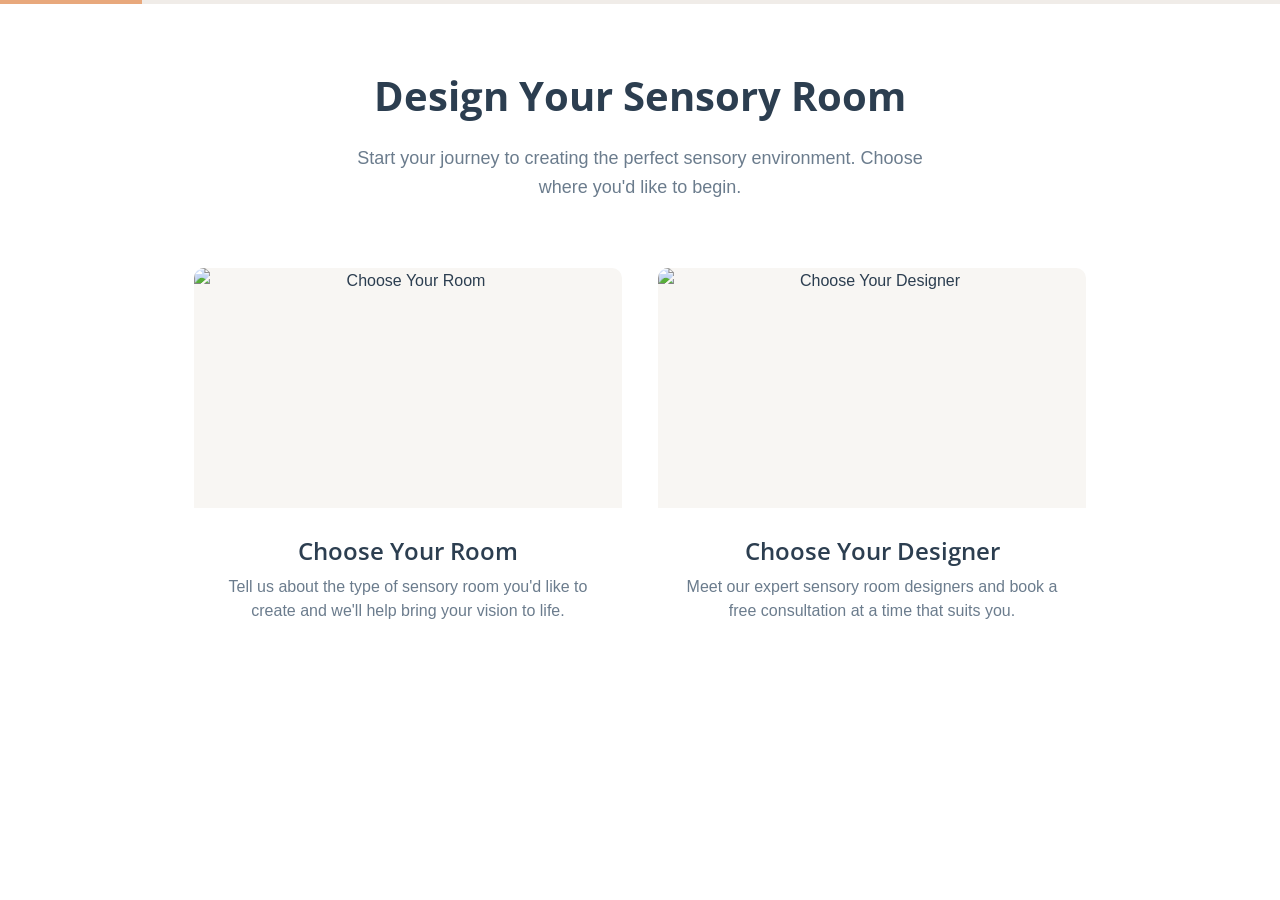
==== mike-ayres-design/index.html @ d1b5ee4e "Add post-holiday booking buffer + start Mike Ayres Design version - Calendar skips the first working" ====
<!DOCTYPE html>
<html lang="en">
<head>
  <meta charset="UTF-8">
  <meta name="viewport" content="width=device-width, initial-scale=1.0">
  <title>Design Your Sensory Room | Mike Ayres Design</title>
  <link rel="stylesheet" href="css/styles.css">
</head>
<body>
  <div id="sensory-app">

    <!-- Progress Bar -->
    <div class="progress-container" id="progressContainer">
      <div class="progress-bar" id="progressBar"></div>
    </div>

    <!-- ═══════════════════════════════════════════════════════
         LANDING PAGE
         ═══════════════════════════════════════════════════════ -->
    <section class="step active" data-step="landing">
      <div class="step-content">
        <h1 class="hero-title" id="heroTitle"></h1>
        <p class="hero-subtitle" id="heroSubtitle"></p>
        <div class="card-grid two-col" id="landingCards">
          <!-- Populated by JS -->
        </div>
      </div>
    </section>

    <!-- ═══════════════════════════════════════════════════════
         ROOM PATH - Step 1: Room Type
         ═══════════════════════════════════════════════════════ -->
    <section class="step" data-step="room-type">
      <div class="step-content">
        <div class="step-header">
          <h2 id="roomTypeTitle"></h2>
          <p id="roomTypeSubtitle"></p>
        </div>
        <div class="card-grid" id="roomTypeCards">
          <!-- Populated by JS -->
        </div>
        <div class="step-nav">
          <button class="btn btn-back" data-action="back">Back</button>
        </div>
      </div>
    </section>

    <!-- ROOM PATH - Step 2: Age Group -->
    <section class="step" data-step="room-age">
      <div class="step-content">
        <div class="step-header">
          <h2 id="ageTitle"></h2>
          <p id="ageSubtitle"></p>
        </div>
        <div class="card-grid four-col" id="ageCards">
          <!-- Populated by JS -->
        </div>
        <div class="step-nav">
          <button class="btn btn-back" data-action="back">Back</button>
          <button class="btn btn-primary" data-action="age-next">Continue</button>
        </div>
      </div>
    </section>

    <!-- ROOM PATH - Step 3: Room Size -->
    <section class="step" data-step="room-size">
      <div class="step-content">
        <div class="step-header">
          <h2 id="sizeTitle"></h2>
          <p id="sizeSubtitle"></p>
        </div>
        <div class="card-grid four-col" id="sizeCards">
          <!-- Populated by JS -->
        </div>
        <div class="step-nav">
          <button class="btn btn-back" data-action="back">Back</button>
        </div>
      </div>
    </section>

    <!-- ROOM PATH - Step 4: Equipment (multi-select) -->
    <section class="step" data-step="room-equipment">
      <div class="step-content">
        <div class="step-header">
          <h2 id="equipmentTitle"></h2>
          <p id="equipmentSubtitle"></p>
        </div>
        <div class="card-grid equipment-grid" id="equipmentCards">
          <!-- Populated by JS -->
        </div>
        <div class="step-nav">
          <button class="btn btn-back" data-action="back">Back</button>
          <button class="btn btn-primary" data-action="equipment-next">Continue</button>
        </div>
        <div class="step-links">
          <p class="ideas-hint">Need some ideas? Take a look at our Design Book for inspiration.</p>
          <a href="#" class="design-book-btn" id="designBookLinkRoom" target="_blank" rel="noopener">
            View Our Design Book
          </a>
        </div>
      </div>
    </section>

    <!-- ═══════════════════════════════════════════════════════
         DESIGNER PATH - Step 1: Choose Designer
         ═══════════════════════════════════════════════════════ -->
    <section class="step" data-step="designer-select">
      <div class="step-content">
        <div class="step-header">
          <h2 id="designerTitle"></h2>
          <p id="designerSubtitle"></p>
        </div>
        <div class="card-grid designer-grid" id="designerCards">
          <!-- Populated by JS -->
        </div>
        <div class="step-nav">
          <button class="btn btn-back" data-action="back">Back</button>
        </div>
      </div>
    </section>

    <!-- DESIGNER PATH - Step 2: Calendar Booking -->
    <section class="step" data-step="designer-calendar">
      <div class="step-content">
        <div class="step-header">
          <h2 id="calendarTitle"></h2>
          <p id="calendarSubtitle"></p>
        </div>
        <div class="calendar-container" id="calendarContainer">
          <!-- Calendar populated by JS -->
        </div>
        <p class="calendar-note" id="calendarNote"></p>
        <div class="step-nav">
          <button class="btn btn-back" data-action="back">Back</button>
        </div>
      </div>
    </section>

    <!-- ═══════════════════════════════════════════════════════
         CONTACT DETAILS
         ═══════════════════════════════════════════════════════ -->
    <section class="step" data-step="contact">
      <div class="step-content">
        <div class="step-header">
          <h2 id="contactTitle"></h2>
          <p id="contactSubtitle"></p>
        </div>
        <form class="contact-form" id="contactForm" novalidate>
          <div class="form-row name-row">
            <div class="form-group">
              <label for="contactFirstName">First Name *</label>
              <input type="text" id="contactFirstName" name="firstName" required placeholder="First name">
              <span class="error-message">Please enter your first name</span>
            </div>
            <div class="form-group">
              <label for="contactSurname">Surname *</label>
              <input type="text" id="contactSurname" name="surname" required placeholder="Surname">
              <span class="error-message">Please enter your surname</span>
            </div>
          </div>
          <div class="form-group">
            <label for="contactEmail">Email Address *</label>
            <input type="email" id="contactEmail" name="email" required placeholder="your@email.com">
            <span class="error-message">Please enter a valid email address</span>
          </div>
          <div class="form-group">
            <label for="contactPhone">Phone Number *</label>
            <input type="tel" id="contactPhone" name="phone" required placeholder="Your phone number">
            <span class="error-message">Please enter your phone number</span>
          </div>
          <div class="form-group">
            <label for="contactPostcode">Postcode / Location *</label>
            <input type="text" id="contactPostcode" name="postcode" required placeholder="Your postcode or area">
            <span class="error-message">Please enter your postcode or location</span>
          </div>
          <div class="form-group">
            <label for="contactPremises">Premises Name *</label>
            <input type="text" id="contactPremises" name="premises" required placeholder="Name of the premises">
            <span class="error-message">Please enter the premises name</span>
          </div>
          <div class="form-group">
            <label for="contactNotes">Anything else you'd like to tell us about your design project?</label>
            <textarea id="contactNotes" name="notes" rows="4" placeholder="Feel free to share room dimensions, your equipment needs, details about your clients, or your overall vision..."></textarea>
          </div>
          <div class="contact-options" id="contactOptions">
            <!-- Populated by JS: Choose Your Designer / Next buttons -->
          </div>
          <div class="step-nav">
            <button type="button" class="btn btn-back" data-action="back">Back</button>
            <button type="submit" class="btn btn-primary" id="contactSubmitBtn">Next</button>
          </div>
        </form>
      </div>
    </section>

    <!-- ═══════════════════════════════════════════════════════
         CONFIRMATION / COMPLETION
         ═══════════════════════════════════════════════════════ -->
    <section class="step" data-step="confirmation">
      <div class="step-content confirmation-content">
        <div class="confirmation-icon">
          <svg viewBox="0 0 64 64" width="80" height="80">
            <circle cx="32" cy="32" r="30" fill="none" stroke="currentColor" stroke-width="2"/>
            <path d="M20 33l8 8 16-16" fill="none" stroke="currentColor" stroke-width="3" stroke-linecap="round" stroke-linejoin="round"/>
          </svg>
        </div>
        <h2>Thank You!</h2>
        <p class="confirmation-message" id="confirmationMessage">
          Your details have been sent to our design team. We'll be in touch shortly to discuss your sensory room project.
        </p>
        <div class="confirmation-summary" id="confirmationSummary">
          <!-- Populated by JS with a summary of selections -->
        </div>
        <div class="confirmation-actions" id="confirmationActions">
          <!-- "Continue to Designer/Room" button + external links -->
        </div>
      </div>
    </section>

    <!-- Loading overlay for form submission -->
    <div class="loading-overlay" id="loadingOverlay">
      <div class="spinner"></div>
      <p>Sending your details...</p>
    </div>

  </div>

  <script src="js/config.js"></script>
  <script src="js/calendar.js"></script>
  <script src="js/app.js"></script>
</body>
</html>
---- mike-ayres-design/css/styles.css ----
/* ============================================================
   SENSORY ROOM BOOKING SYSTEM - STYLES
   ============================================================ */

/* ── Google Font ───────────────────────────────────────────── */
@import url('https://fonts.googleapis.com/css2?family=Open+Sans:wght@400;600;700&display=swap');

/* ── CSS Variables ─────────────────────────────────────────── */
:root {
  --color-primary: #2c3e50;
  --color-primary-light: #3d566e;
  --color-accent: #e8a87c;
  --color-accent-light: #f5d5c0;
  --color-accent-dark: #d4956a;
  --color-bg: #ffffff;
  --color-bg-soft: #f8f6f3;
  --color-bg-card: #ffffff;
  --color-text: #2c3e50;
  --color-text-light: #6b7c8d;
  --color-text-muted: #9ba8b4;
  --color-border: #e2ddd8;
  --color-border-light: #f0ece8;
  --color-success: #4a9e6f;
  --color-error: #d94f4f;
  --color-selected: #2c3e50;
  --color-selected-bg: #f0ece8;
  --space-xs: 0.25rem;
  --space-sm: 0.5rem;
  --space-md: 1rem;
  --space-lg: 1.5rem;
  --space-xl: 2rem;
  --space-2xl: 3rem;
  --space-3xl: 4rem;
  --font-family: -apple-system, BlinkMacSystemFont, 'Segoe UI', Roboto, 'Helvetica Neue', Arial, sans-serif;
  --font-family-heading: 'Open Sans', -apple-system, BlinkMacSystemFont, 'Segoe UI', Roboto, sans-serif;
  --font-size-sm: 0.875rem;
  --font-size-base: 1rem;
  --font-size-lg: 1.125rem;
  --font-size-xl: 1.5rem;
  --font-size-2xl: 2rem;
  --font-size-3xl: 2.5rem;
  --max-width: 960px;
  --border-radius: 8px;
  --border-radius-lg: 12px;
  --shadow-sm: 0 1px 3px rgba(0,0,0,0.06);
  --shadow-md: 0 4px 12px rgba(0,0,0,0.08);
  --shadow-lg: 0 8px 24px rgba(0,0,0,0.1);
  --transition: 0.3s ease;
}

/* ── Reset & Base ──────────────────────────────────────────── */
*, *::before, *::after { box-sizing: border-box; margin: 0; padding: 0; }
html { font-size: 16px; -webkit-text-size-adjust: 100%; }
body { font-family: var(--font-family); color: var(--color-text); background: var(--color-bg); line-height: 1.6; -webkit-font-smoothing: antialiased; }
img { max-width: 100%; height: auto; display: block; }

/* ── App Container ─────────────────────────────────────────── */
#sensory-app {
  position: relative;
  min-height: 100vh;
  overflow-x: hidden;
}

/* ── Progress Bar ──────────────────────────────────────────── */
.progress-container { position: fixed; top: 0; left: 0; right: 0; height: 4px; background: var(--color-border-light); z-index: 100; }
.progress-bar { height: 100%; background: var(--color-accent); width: 0%; transition: width 0.4s ease; }

/* ── Steps ─────────────────────────────────────────────────── */
.step { display: none; animation: fadeIn 0.4s ease; }
.step.active { display: block; }
@keyframes fadeIn { from { opacity: 0; transform: translateY(12px); } to { opacity: 1; transform: translateY(0); } }

.step-content {
  max-width: var(--max-width);
  margin: 0 auto;
  padding: var(--space-3xl) var(--space-xl) var(--space-2xl);
  text-align: center;
}

/* ── Hero / Headings ───────────────────────────────────────── */
.hero-title {
  font-family: var(--font-family-heading);
  font-size: var(--font-size-3xl);
  font-weight: 700;
  text-align: center;
  margin-bottom: var(--space-md);
  color: var(--color-primary);
}

.hero-subtitle {
  font-size: var(--font-size-lg);
  color: var(--color-text-light);
  text-align: center;
  max-width: 600px;
  margin: 0 auto var(--space-3xl);
}

.step-header {
  text-align: center;
  margin-bottom: var(--space-2xl);
}

.step-header h2 {
  font-family: var(--font-family-heading);
  font-size: var(--font-size-2xl);
  font-weight: 700;
  color: var(--color-primary);
  margin-bottom: var(--space-sm);
}

.step-header p {
  font-size: var(--font-size-base);
  color: var(--color-text-light);
}

/* ── Card Grid ─────────────────────────────────────────────── */
.card-grid {
  display: grid;
  gap: var(--space-lg);
  grid-template-columns: repeat(auto-fit, minmax(200px, 1fr));
  margin: 0 auto var(--space-xl);
  text-align: center;
}

.card-grid.two-col {
  grid-template-columns: repeat(2, 1fr);
  max-width: var(--max-width);
  margin: 0 auto var(--space-xl);
  gap: var(--space-xl);
}

.card-grid.four-col {
  grid-template-columns: repeat(4, 1fr);
}

.card-grid.equipment-grid {
  grid-template-columns: repeat(5, 1fr);
  gap: var(--space-md);
}

.card-grid.designer-grid {
  grid-template-columns: repeat(3, 1fr);
  max-width: 1000px;
  margin: 0 auto var(--space-xl);
}

/* ── Choice Cards ──────────────────────────────────────────── */
.choice-card {
  background: var(--color-bg-card);
  border: 2px solid transparent;
  border-radius: var(--border-radius-lg);
  cursor: pointer;
  transition: all var(--transition);
  overflow: hidden;
  position: relative;
  text-align: center;
}

.choice-card:hover {
  box-shadow: var(--shadow-md);
}

/* No shadow on landing page cards */
.two-col .choice-card:hover {
  box-shadow: none;
}

.choice-card:hover .card-image-container img,
.choice-card:hover .card-image-container .placeholder-icon {
  transform: scale(1.05);
}

.choice-card.selected {
  border-color: var(--color-selected);
  background: var(--color-selected-bg);
  box-shadow: var(--shadow-md);
}

.choice-card.selected::after {
  content: '';
  position: absolute;
  top: 12px;
  right: 12px;
  width: 28px;
  height: 28px;
  background: var(--color-selected);
  border-radius: 50%;
  background-image: url("data:image/svg+xml,%3Csvg xmlns='http://www.w3.org/2000/svg' viewBox='0 0 24 24' fill='none' stroke='white' stroke-width='3' stroke-linecap='round' stroke-linejoin='round'%3E%3Cpath d='M6 12l4 4 8-8'/%3E%3C/svg%3E");
  background-size: 16px;
  background-repeat: no-repeat;
  background-position: center;
  z-index: 2;
}

.card-image-container {
  width: 100%;
  aspect-ratio: 4 / 3;
  background: var(--color-bg-soft);
  display: flex;
  align-items: center;
  justify-content: center;
  overflow: hidden;
  position: relative;
}

.card-image-container img {
  width: 100%;
  height: 100%;
  object-fit: cover;
  transition: transform 0.4s ease;
}

/* Slideshow images: stacked, smooth fade, preserve hover zoom */
.card-image-container .slideshow-img {
  position: absolute !important;
  inset: 0 !important;
  width: 100% !important;
  height: 100% !important;
  max-width: none !important;
  max-height: none !important;
  margin: 0 !important;
  padding: 0 !important;
  object-fit: cover !important;
  object-position: center !important;
  transition: opacity 1.8s ease, transform 0.4s ease;
}

.card-image-container .placeholder-icon {
  width: 64px;
  height: 64px;
  color: var(--color-text-muted);
  transition: transform 0.4s ease;
}

.card-body {
  padding: var(--space-md) var(--space-md) var(--space-lg);
}

.card-body h3 {
  font-family: var(--font-family-heading);
  font-size: var(--font-size-lg);
  font-weight: 600;
  margin-bottom: var(--space-xs);
  color: var(--color-primary);
}

.card-body p {
  font-size: var(--font-size-sm);
  color: var(--color-text-light);
  line-height: 1.5;
}

/* ── Landing cards - full width, larger ────────────────────── */
.two-col .choice-card .card-image-container {
  aspect-ratio: 16 / 9;
}

.two-col .choice-card .card-body {
  padding: var(--space-lg);
}

.two-col .choice-card .card-body h3 {
  font-size: var(--font-size-xl);
}

.two-col .choice-card .card-body p {
  font-size: var(--font-size-base);
}

/* ── Room Type cards (3-per-row, wider layout) ────────────── */
.room-type-grid {
  display: grid !important;
  grid-template-columns: repeat(3, minmax(0, 420px)) !important;
  justify-content: center;
  gap: var(--space-lg);
}

.room-type-grid .choice-card .card-image-container {
  aspect-ratio: 16 / 9;
}

.room-type-grid .choice-card .card-body {
  padding: var(--space-xs) var(--space-md) var(--space-sm);
}

.room-type-grid .choice-card .card-body h3 {
  font-size: var(--font-size-lg);
  margin-bottom: 2px;
}

.room-type-grid .choice-card .card-body p {
  font-size: var(--font-size-sm);
}

/* ── Designer Cards ────────────────────────────────────────── */
.designer-grid .choice-card .card-image-container {
  aspect-ratio: 1 / 1;
  border-radius: 50%;
  width: 140px;
  height: 140px;
  margin: var(--space-lg) auto var(--space-sm);
  border: 3px solid var(--color-border-light);
}
.designer-grid .choice-card .card-image-container img {
  object-fit: cover;
  object-position: center;
}

.designer-grid .choice-card.selected .card-image-container {
  border-color: var(--color-selected);
}

.designer-grid .choice-card {
  border: 2px solid transparent;
  background: var(--color-bg-soft);
}

.designer-grid .choice-card:hover {
  border-color: var(--color-primary);
  background: var(--color-bg-card);
}

.designer-grid .choice-card.selected {
  border-color: var(--color-selected);
  background: var(--color-selected-bg);
}

.designer-grid .card-body {
  padding: var(--space-sm) var(--space-md) var(--space-lg);
}

.designer-grid .card-body .designer-role {
  font-size: var(--font-size-sm);
  color: var(--color-accent-dark);
  font-weight: 500;
  margin-bottom: var(--space-sm);
}

.designer-grid .card-body .designer-bio {
  font-size: var(--font-size-sm);
  color: var(--color-text-light);
  line-height: 1.5;
}

/* ── Equipment Cards (compact) ─────────────────────────────── */
.equipment-grid .choice-card .card-image-container {
  aspect-ratio: 1 / 1;
}

.equipment-grid .choice-card .card-body {
  padding: var(--space-sm) var(--space-sm) var(--space-md);
}

.equipment-grid .choice-card .card-body h3 {
  font-size: var(--font-size-sm);
  font-family: var(--font-family);
  font-weight: 600;
}

/* ── Buttons ───────────────────────────────────────────────── */
.btn {
  display: inline-flex;
  align-items: center;
  justify-content: center;
  gap: var(--space-sm);
  padding: 0.75rem 1.75rem;
  border: 2px solid transparent;
  border-radius: var(--border-radius);
  font-family: var(--font-family);
  font-size: var(--font-size-base);
  font-weight: 600;
  cursor: pointer;
  transition: all var(--transition);
  text-decoration: none;
  line-height: 1.4;
}

.btn-primary { background: var(--color-primary); color: #fff; border-color: var(--color-primary); }
.btn-primary:hover { background: var(--color-primary-light); border-color: var(--color-primary-light); }
.btn-primary:disabled { opacity: 0.5; cursor: not-allowed; }

.btn-back { background: transparent; color: var(--color-text-light); border-color: var(--color-border); }
.btn-back:hover { border-color: var(--color-text-light); color: var(--color-text); }

.btn-outline { background: transparent; color: var(--color-primary); border-color: var(--color-primary); }
.btn-outline:hover { background: var(--color-primary); color: #fff; }

.btn-accent { background: var(--color-accent); color: var(--color-primary); border-color: var(--color-accent); }
.btn-accent:hover { background: var(--color-accent-dark); border-color: var(--color-accent-dark); color: #fff; }

.btn-secondary { background: var(--color-bg-soft); color: var(--color-primary); border-color: var(--color-border); }
.btn-secondary:hover { background: var(--color-border-light); border-color: var(--color-primary); }

/* ── Step Navigation ───────────────────────────────────────── */
.step-nav {
  display: flex;
  justify-content: space-between;
  align-items: center;
  margin-top: var(--space-2xl);
  padding-top: var(--space-lg);
  border-top: 1px solid var(--color-border-light);
}

.step-nav .btn:only-child { margin-left: auto; }

/* ── Design Book Link ──────────────────────────────────────── */
.step-links {
  text-align: center;
  margin-top: var(--space-2xl);
  margin-bottom: var(--space-md);
}

.design-book-btn {
  display: inline-flex;
  align-items: center;
  gap: var(--space-sm);
  padding: 0.875rem 2rem;
  background: var(--color-bg-card);
  color: var(--color-primary);
  border: 2px solid var(--color-border);
  border-radius: 50px;
  font-family: var(--font-family);
  font-size: var(--font-size-base);
  font-weight: 500;
  cursor: pointer;
  transition: all var(--transition);
  text-decoration: none;
  letter-spacing: 0.02em;
  box-shadow: 0 2px 6px rgba(0,0,0,0.08);
}

.design-book-btn:hover {
  border-color: var(--color-primary);
  background: var(--color-bg-soft);
  color: var(--color-primary);
  box-shadow: inset 0 2px 4px rgba(0,0,0,0.1);
  transform: translateY(1px);
  text-decoration: none;
}

.design-book-btn:active {
  box-shadow: inset 0 2px 6px rgba(0,0,0,0.15);
  transform: translateY(1px);
}

.design-book-btn,
.design-book-btn:hover,
.design-book-btn:focus,
.design-book-btn:active,
.design-book-btn:visited {
  text-decoration: none !important;
}

/* ── Ideas hint text ───────────────────────────────────────── */
.ideas-hint {
  font-size: var(--font-size-sm);
  color: var(--color-text-muted);
  margin-bottom: var(--space-sm);
  font-style: italic;
}

/* ── Contact Options ───────────────────────────────────────── */
.contact-options {
  display: flex;
  flex-direction: column;
  gap: var(--space-md);
  max-width: 420px;
  margin: 0 auto var(--space-2xl);
}

.contact-options .btn {
  width: 100%;
  padding: 1rem 1.5rem;
}

.form-row.name-row {
  display: flex;
  gap: var(--space-md);
}

.form-row.name-row .form-group {
  flex: 1;
}

.contact-options-divider {
  font-size: var(--font-size-sm);
  color: var(--color-text-muted);
  text-align: center;
}

/* ── Calendar ──────────────────────────────────────────────── */
.calendar-container {
  background: var(--color-bg-card);
  border: 1px solid var(--color-border);
  border-radius: var(--border-radius-lg);
  overflow: hidden;
  margin: 0 auto var(--space-lg);
  max-width: 700px;
}

.calendar-header {
  display: flex;
  justify-content: space-between;
  align-items: center;
  padding: var(--space-lg);
  background: var(--color-bg-soft);
  border-bottom: 1px solid var(--color-border-light);
}

.calendar-header h3 {
  font-family: var(--font-family-heading);
  font-size: var(--font-size-xl);
  font-weight: 600;
}

.calendar-nav-btn {
  width: 44px;
  height: 44px;
  border-radius: 50%;
  border: 1px solid var(--color-border);
  background: var(--color-bg-card);
  cursor: pointer;
  display: flex;
  align-items: center;
  justify-content: center;
  transition: all var(--transition);
  color: var(--color-text);
}

.calendar-nav-btn:hover:not(:disabled) { background: var(--color-primary); color: #fff; border-color: var(--color-primary); }
.calendar-nav-btn:disabled { opacity: 0.3; cursor: not-allowed; }

.calendar-grid { display: flex; }

.calendar-day {
  flex: 1;
  border-right: 1px solid var(--color-border-light);
}

.calendar-day:last-child { border-right: none; }

.calendar-day-header {
  padding: var(--space-md) var(--space-sm);
  text-align: center;
  font-weight: 600;
  font-size: var(--font-size-base);
  color: var(--color-primary);
  border-bottom: 1px solid var(--color-border-light);
  background: var(--color-bg-soft);
}

.calendar-day-header .day-date {
  display: block;
  font-weight: 400;
  font-size: var(--font-size-sm);
  color: var(--color-text-muted);
  margin-top: 2px;
}

.calendar-day-slots { min-height: 200px; }

.calendar-slot {
  padding: var(--space-md) var(--space-sm);
  text-align: center;
  font-size: var(--font-size-base);
  font-weight: 500;
  color: var(--color-text-light);
  cursor: pointer;
  border-bottom: 1px solid var(--color-border-light);
  transition: all var(--transition);
}

.calendar-slot:hover { background: var(--color-bg-soft); color: var(--color-primary); }
.calendar-slot.selected { background: var(--color-primary); color: #fff; font-weight: 600; }
.calendar-slot.unavailable { color: var(--color-text-muted); opacity: 0.4; cursor: not-allowed; text-decoration: line-through; }
.calendar-slot.unavailable:hover { background: transparent; color: var(--color-text-muted); }

.calendar-note {
  font-size: var(--font-size-sm);
  color: var(--color-text-light);
  font-style: italic;
  text-align: center;
  margin-top: var(--space-2xl);
  margin-bottom: var(--space-lg);
  max-width: 700px;
  margin-left: auto;
  margin-right: auto;
}

/* ── Contact Form ──────────────────────────────────────────── */
.contact-form { max-width: 560px; margin: 0 auto; text-align: left; }
.form-group { margin-bottom: var(--space-lg); }
.form-group label { display: block; font-weight: 600; font-size: var(--font-size-sm); color: var(--color-primary); margin-bottom: var(--space-sm); }
.form-group input,
.form-group textarea { width: 100%; padding: 0.75rem 1rem; border: 2px solid var(--color-border); border-radius: var(--border-radius); font-family: var(--font-family); font-size: var(--font-size-base); color: var(--color-text); background: var(--color-bg-card); transition: border-color var(--transition); }
.form-group textarea { resize: vertical; min-height: 100px; line-height: 1.5; }
.form-group input::placeholder,
.form-group textarea::placeholder { color: var(--color-text-muted); }
.form-group input:focus,
.form-group textarea:focus { outline: none; border-color: var(--color-primary); box-shadow: 0 0 0 3px rgba(44, 62, 80, 0.1); }
.form-group input.error,
.form-group textarea.error { border-color: var(--color-error); }
.form-group .error-message { color: var(--color-error); font-size: var(--font-size-sm); margin-top: var(--space-xs); display: none; }
.form-group input.error + .error-message { display: block; }

/* ── Anytime Button ───────────────────────────────────────── */
.anytime-container {
  text-align: center;
  margin-bottom: var(--space-lg);
}
.anytime-container .btn {
  min-width: 200px;
  padding: 0.875rem 2.5rem;
  font-size: var(--font-size-lg);
}
.anytime-hint {
  font-size: var(--font-size-sm);
  color: var(--color-text-muted);
  margin-top: var(--space-sm);
  font-style: italic;
}

/* ── Age Group Height Gradient ────────────────────────────── */
#ageCards .choice-card:nth-child(1) .card-image-container { aspect-ratio: 5 / 4; }
#ageCards .choice-card:nth-child(2) .card-image-container { aspect-ratio: 1 / 1; }
#ageCards .choice-card:nth-child(3) .card-image-container { aspect-ratio: 7 / 8; }
/* 4th child (Older) keeps the default 3/4 aspect ratio */

/* ── Compact padding for inner steps ─────────────────────── */
[data-step="room-type"] .step-content,
[data-step="room-equipment"] .step-content,
[data-step="designer-calendar"] .step-content {
  padding-top: var(--space-xl);
}

/* Wider container for room type page (3-per-row layout) */
[data-step="room-type"] .step-content {
  max-width: 1400px;
  padding-top: var(--space-sm);
}
[data-step="room-type"] .step-header {
  margin-bottom: var(--space-md);
}

/* Landing card titles on one line */
.two-col .choice-card .card-body h3 {
  white-space: nowrap;
}

/* Age group images - fit vertically, bigger */
.four-col .choice-card .card-image-container {
  aspect-ratio: 3 / 4;
}
.four-col .choice-card .card-image-container img {
  object-fit: contain;
  padding: var(--space-sm);
}

/* ── Confirmation Page ─────────────────────────────────────── */
.confirmation-content { text-align: center; padding-top: var(--space-3xl); }
.confirmation-icon { color: var(--color-success); margin-bottom: var(--space-lg); }
.confirmation-content h2 { font-family: var(--font-family-heading); font-size: var(--font-size-2xl); color: var(--color-primary); margin-bottom: var(--space-md); }
.confirmation-message { font-size: var(--font-size-lg); color: var(--color-text-light); max-width: 500px; margin: 0 auto var(--space-2xl); }
.confirmation-summary { background: var(--color-bg-soft); border-radius: var(--border-radius-lg); padding: var(--space-xl); max-width: 560px; margin: 0 auto var(--space-2xl); text-align: left; }
.confirmation-summary h3 { font-family: var(--font-family-heading); font-size: var(--font-size-lg); margin-bottom: var(--space-md); color: var(--color-primary); }
.confirmation-summary .summary-item { display: flex; justify-content: space-between; padding: var(--space-sm) 0; border-bottom: 1px solid var(--color-border-light); font-size: var(--font-size-sm); }
.confirmation-summary .summary-item:last-child { border-bottom: none; }
.confirmation-summary .summary-label { font-weight: 600; color: var(--color-primary); }
.confirmation-summary .summary-value { color: var(--color-text-light); text-align: right; max-width: 60%; }
.confirmation-actions { display: flex; flex-direction: column; align-items: center; gap: var(--space-md); }
.confirmation-actions .btn { min-width: 260px; }

/* ── Loading Overlay ───────────────────────────────────────── */
.loading-overlay { display: none; position: fixed; inset: 0; background: rgba(255, 255, 255, 0.9); z-index: 200; flex-direction: column; align-items: center; justify-content: center; gap: var(--space-md); }
.loading-overlay.active { display: flex; }
.spinner { width: 40px; height: 40px; border: 3px solid var(--color-border); border-top-color: var(--color-primary); border-radius: 50%; animation: spin 0.8s linear infinite; }
@keyframes spin { to { transform: rotate(360deg); } }
.loading-overlay p { font-size: var(--font-size-base); color: var(--color-text-light); }

/* ── Responsive ────────────────────────────────────────────── */
@media (max-width: 900px) {
  .card-grid.four-col { grid-template-columns: repeat(2, 1fr); }
  .card-grid.equipment-grid { grid-template-columns: repeat(3, 1fr); }
  .card-grid.designer-grid { grid-template-columns: repeat(3, 1fr); }
  .room-type-grid { grid-template-columns: repeat(2, minmax(0, 1fr)) !important; }
  [data-step="room-type"] .step-content { max-width: var(--max-width); }
  .calendar-day-header { padding: var(--space-sm); font-size: var(--font-size-sm); }
  .calendar-slot { padding: var(--space-sm) 2px; font-size: var(--font-size-sm); }
}

@media (max-width: 640px) {
  :root { --font-size-3xl: 1.75rem; --font-size-2xl: 1.5rem; --font-size-xl: 1.25rem; }
  .step-content { padding: var(--space-2xl) var(--space-md) var(--space-xl); }
  .card-grid.two-col { grid-template-columns: 1fr; }
  .card-grid.four-col { grid-template-columns: repeat(2, 1fr); }
  .card-grid.equipment-grid { grid-template-columns: repeat(2, 1fr); }
  .card-grid.designer-grid { grid-template-columns: repeat(2, 1fr); max-width: 600px; }
  .room-type-grid { grid-template-columns: repeat(2, minmax(0, 1fr)) !important; }
  .designer-grid .choice-card .card-image-container { width: 120px; height: 120px; }

  .form-row.name-row { flex-direction: column; gap: 0; }

  .calendar-grid { flex-direction: column; }
  .calendar-day { border-right: none; border-bottom: 1px solid var(--color-border-light); }
  .calendar-day:last-child { border-bottom: none; }
  .calendar-day-header { border-bottom: none; background: var(--color-primary); color: #fff; padding: var(--space-sm) var(--space-md); text-align: left; }
  .calendar-day-header .day-date { color: rgba(255,255,255,0.7); display: inline; margin-left: var(--space-sm); }
  .calendar-day-slots { display: flex; flex-wrap: wrap; gap: var(--space-xs); padding: var(--space-sm) var(--space-md); min-height: auto; }
  .calendar-slot { border-bottom: none; border-radius: var(--border-radius); border: 1px solid var(--color-border); padding: var(--space-xs) var(--space-sm); font-size: var(--font-size-sm); }
  .calendar-slot.selected { border-color: var(--color-primary); }

  .step-nav { flex-direction: column-reverse; gap: var(--space-md); }
  .step-nav .btn { width: 100%; }
  .confirmation-actions .btn { min-width: 100%; }
  .contact-options { max-width: 100%; }
}

/* ── Hide Shopify Page Heading ────────────────────────────── */
.page-title,
.page__title,
h1.page-title,
h1.page__title,
.page-header,
.page-header h1,
.page__title-wrapper,
.template-page .page-header,
.template-page .page-header h1,
.template-page h1.page-title,
.shopify-section .page-header,
.shopify-section--page-header,
.article-template .article-template__hero,
#sensory-app ~ *:not(script):not(style) {
  display: none !important;
}

/* Also hide anything that appears before the app container */
#sensory-app {
  position: relative;
}

/* ── Special Request Form (Calendar Page) ─────────────────── */
.special-request-section {
  text-align: center;
  margin-top: var(--space-lg);
  max-width: 700px;
  margin-left: auto;
  margin-right: auto;
}

.special-request-btn {
  font-size: var(--font-size-sm);
}

.special-request-form {
  background: var(--color-bg-soft);
  border: 1px solid var(--color-border);
  border-radius: var(--border-radius-lg);
  padding: var(--space-xl);
  text-align: left;
}

.special-request-form h4 {
  font-family: var(--font-family-heading);
  font-size: var(--font-size-lg);
  font-weight: 600;
  color: var(--color-primary);
  margin-bottom: var(--space-sm);
}

.special-hint {
  font-size: var(--font-size-sm);
  color: var(--color-text-light);
  margin-bottom: var(--space-lg);
}

.special-fields {
  display: flex;
  gap: var(--space-lg);
  margin-bottom: var(--space-sm);
}

.special-field {
  flex: 1;
}

.special-field label {
  display: block;
  font-weight: 600;
  font-size: var(--font-size-sm);
  color: var(--color-primary);
  margin-bottom: var(--space-xs);
}

.special-field select,
.special-field input {
  width: 100%;
  padding: 0.625rem 0.75rem;
  border: 2px solid var(--color-border);
  border-radius: var(--border-radius);
  font-family: var(--font-family);
  font-size: var(--font-size-base);
  color: var(--color-text);
  background: var(--color-bg-card);
  transition: border-color var(--transition);
}

.special-field select:focus,
.special-field input:focus {
  outline: none;
  border-color: var(--color-primary);
  box-shadow: 0 0 0 3px rgba(44, 62, 80, 0.1);
}

.special-actions {
  display: flex;
  gap: var(--space-md);
  justify-content: flex-end;
  margin-top: var(--space-lg);
}

.btn-sm {
  padding: 0.5rem 1.25rem;
  font-size: var(--font-size-sm);
}

@media (max-width: 640px) {
  .special-fields {
    flex-direction: column;
    gap: var(--space-md);
  }
  .special-actions {
    flex-direction: column;
  }
  .special-actions .btn {
    width: 100%;
  }
}
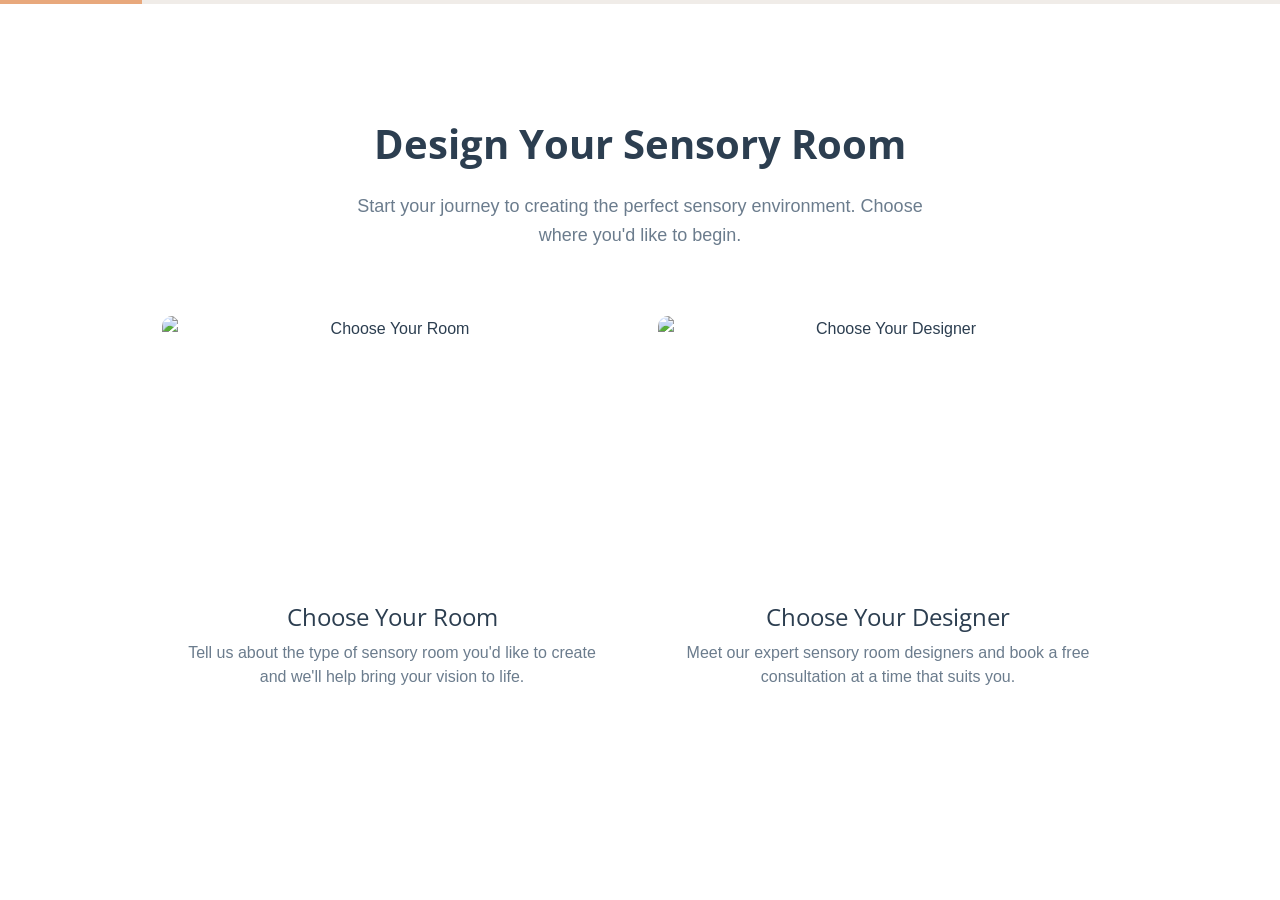
==== commit f0b771a6: "Share one codebase across Southpaw and MAD; Southpaw enquiry-only, MAD phone/video + fixed dates Sou" ====
--- a/mike-ayres-design/index.html
+++ b/mike-ayres-design/index.html
@@ -125,6 +125,9 @@
         <div class="step-header">
           <h2 id="calendarTitle"></h2>
           <p id="calendarSubtitle"></p>
+        </div>
+        <div class="call-type-choice" id="callTypeChoice">
+          <!-- Video / phone call choice, populated by JS when offered -->
         </div>
         <div class="calendar-container" id="calendarContainer">
           <!-- Calendar populated by JS -->
@@ -179,8 +182,14 @@
             <span class="error-message">Please enter the premises name</span>
           </div>
           <div class="form-group">
-            <label for="contactNotes">Anything else you'd like to tell us about your design project?</label>
-            <textarea id="contactNotes" name="notes" rows="4" placeholder="Feel free to share room dimensions, your equipment needs, details about your clients, or your overall vision..."></textarea>
+            <label for="contactAddress">First Line of Address *</label>
+            <input type="text" id="contactAddress" name="address" required placeholder="First line of address">
+            <span class="error-message">Please enter the first line of address</span>
+          </div>
+          <div class="form-group">
+            <label for="contactNotes">Anything else you'd like to tell us about your design project? *</label>
+            <textarea id="contactNotes" name="notes" rows="4" required placeholder="Feel free to share room dimensions, your equipment needs, details about your clients, or your overall vision..."></textarea>
+            <span class="error-message">Please tell us about your project</span>
           </div>
           <div class="contact-options" id="contactOptions">
             <!-- Populated by JS: Choose Your Designer / Next buttons -->
--- a/mike-ayres-design/css/styles.css
+++ b/mike-ayres-design/css/styles.css
@@ -59,6 +59,7 @@
   position: relative;
   min-height: 100vh;
   overflow-x: hidden;
+  padding-top: var(--space-2xl);
 }
 
 /* ── Progress Bar ──────────────────────────────────────────── */
@@ -195,7 +196,7 @@
 .card-image-container {
   width: 100%;
   aspect-ratio: 4 / 3;
-  background: var(--color-bg-soft);
+  background: #ffffff;
   display: flex;
   align-items: center;
   justify-content: center;
@@ -575,6 +576,25 @@
 .calendar-slot.unavailable { color: var(--color-text-muted); opacity: 0.4; cursor: not-allowed; text-decoration: line-through; }
 .calendar-slot.unavailable:hover { background: transparent; color: var(--color-text-muted); }
 
+/* ── Video / phone call choice (above the calendar) ─────── */
+.call-type-choice { text-align: center; margin: 0 auto var(--space-lg); }
+.call-type-choice:empty { display: none; }
+.call-type-label { font-weight: 600; color: var(--color-primary); margin-bottom: var(--space-sm); }
+.call-type-options { display: inline-flex; gap: var(--space-sm); flex-wrap: wrap; justify-content: center; }
+.call-type-btn {
+  padding: 10px 22px;
+  border: 2px solid var(--color-border);
+  border-radius: 999px;
+  background: #fff;
+  color: var(--color-primary);
+  font: inherit;
+  font-size: var(--font-size-sm);
+  cursor: pointer;
+  transition: border-color 0.2s, background 0.2s;
+}
+.call-type-btn:hover { border-color: var(--color-accent); }
+.call-type-btn.selected { border-color: var(--color-primary); background: var(--color-primary); color: #fff; }
+
 .calendar-note {
   font-size: var(--font-size-sm);
   color: var(--color-text-light);
@@ -633,6 +653,17 @@
   padding-top: var(--space-xl);
 }
 
+/* Equipment page: pull everything up so Continue is visible without scrolling */
+[data-step="room-equipment"] .step-content {
+  padding-top: var(--space-sm);
+}
+[data-step="room-equipment"] .step-header {
+  margin-bottom: var(--space-md);
+}
+[data-step="room-equipment"] .equipment-grid {
+  margin-bottom: var(--space-md);
+}
+
 /* Wider container for room type page (3-per-row layout) */
 [data-step="room-type"] .step-content {
   max-width: 1400px;
@@ -715,27 +746,88 @@
   .contact-options { max-width: 100%; }
 }
 
-/* ── Hide Shopify Page Heading ────────────────────────────── */
-.page-title,
-.page__title,
-h1.page-title,
-h1.page__title,
-.page-header,
-.page-header h1,
-.page__title-wrapper,
-.template-page .page-header,
-.template-page .page-header h1,
-.template-page h1.page-title,
-.shopify-section .page-header,
+/* ── Boost 6.0.0 Theme Overrides ─────────────────────────── */
+/* Force Boost theme page container to be full width so images match Southpaw */
+#sensory-app,
+#sensory-app .step-content {
+  max-width: none !important;
+  width: 100% !important;
+}
+/* Override any Boost wrapper that constrains width */
+.page-width:has(#sensory-app),
+.page-content:has(#sensory-app),
+.container:has(#sensory-app),
+.rte:has(#sensory-app),
+[class*="page-width"]:has(#sensory-app),
+[class*="container"]:has(#sensory-app) {
+  max-width: none !important;
+  width: 100% !important;
+  padding-left: 0 !important;
+  padding-right: 0 !important;
+}
+/* Restore sensible max-width on the step-content itself */
+.step-content {
+  max-width: 960px !important;
+  margin: 0 auto !important;
+  padding-left: 2rem !important;
+  padding-right: 2rem !important;
+}
+/* Landing page and room type pages need wider containers */
+[data-step="landing"] .step-content {
+  max-width: 960px !important;
+}
+[data-step="room-type"] .step-content {
+  max-width: 1400px !important;
+}
+
+/* Card image containers - ensure no Boost constraints */
+.card-image-container {
+  min-height: 0 !important;
+  max-height: none !important;
+}
+.card-image-container img {
+  max-width: none !important;
+  max-height: none !important;
+}
+
+/* Card titles and descriptions should not be bold */
+.card-body h3 {
+  font-weight: 400 !important;
+}
+.card-body p {
+  font-weight: 400 !important;
+}
+.two-col .choice-card .card-body h3 {
+  font-weight: 400 !important;
+}
+
+/* ── Hide Shopify Page Title & Breadcrumbs (Boost 6.0.0) ──── */
+/* Only hide the page content title — NOT the site-wide header/logo/nav */
+/* Target within main content area only */
+main .page-title,
+main .page__title,
+main h1.page-title,
+main h1.page__title,
+main .page__title-wrapper,
+main .page-heading,
 .shopify-section--page-header,
-.article-template .article-template__hero,
-#sensory-app ~ *:not(script):not(style) {
+.article-template .article-template__hero {
   display: none !important;
 }
 
-/* Also hide anything that appears before the app container */
+/* Hide breadcrumbs wherever they appear on the page */
+.breadcrumb,
+.breadcrumbs,
+nav.breadcrumb,
+.breadcrumb-wrapper {
+  display: none !important;
+}
+
+/* Boost theme: wider container for the form */
 #sensory-app {
   position: relative;
+  max-width: 1400px !important;
+  margin: 0 auto;
 }
 
 /* ── Special Request Form (Calendar Page) ─────────────────── */
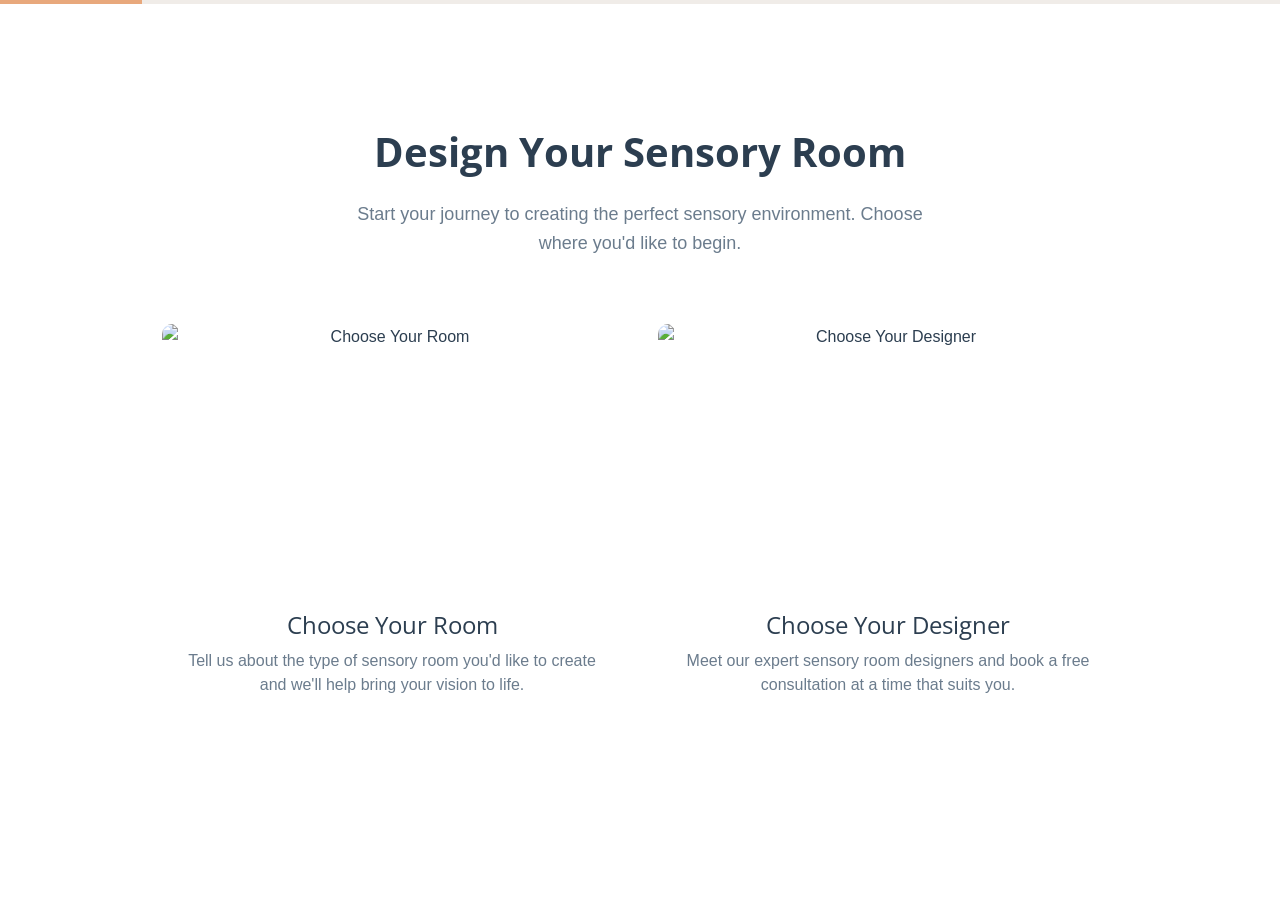
==== commit 88c60d5e: "MAD: project notes box optional; required fields now show their error - notesRequired: false for MAD" ====
--- a/mike-ayres-design/index.html
+++ b/mike-ayres-design/index.html
@@ -187,8 +187,8 @@
             <span class="error-message">Please enter the first line of address</span>
           </div>
           <div class="form-group">
-            <label for="contactNotes">Anything else you'd like to tell us about your design project? *</label>
-            <textarea id="contactNotes" name="notes" rows="4" required placeholder="Feel free to share room dimensions, your equipment needs, details about your clients, or your overall vision..."></textarea>
+            <label for="contactNotes">Anything else you'd like to tell us about your design project?</label>
+            <textarea id="contactNotes" name="notes" rows="4" placeholder="Feel free to share room dimensions, your equipment needs, details about your clients, or your overall vision..."></textarea>
             <span class="error-message">Please tell us about your project</span>
           </div>
           <div class="contact-options" id="contactOptions">
--- a/mike-ayres-design/css/styles.css
+++ b/mike-ayres-design/css/styles.css
@@ -24,21 +24,21 @@
   --color-error: #d94f4f;
   --color-selected: #2c3e50;
   --color-selected-bg: #f0ece8;
-  --space-xs: 0.25rem;
-  --space-sm: 0.5rem;
-  --space-md: 1rem;
-  --space-lg: 1.5rem;
-  --space-xl: 2rem;
-  --space-2xl: 3rem;
-  --space-3xl: 4rem;
+  --space-xs: 4px;
+  --space-sm: 8px;
+  --space-md: 16px;
+  --space-lg: 24px;
+  --space-xl: 32px;
+  --space-2xl: 48px;
+  --space-3xl: 64px;
   --font-family: -apple-system, BlinkMacSystemFont, 'Segoe UI', Roboto, 'Helvetica Neue', Arial, sans-serif;
   --font-family-heading: 'Open Sans', -apple-system, BlinkMacSystemFont, 'Segoe UI', Roboto, sans-serif;
-  --font-size-sm: 0.875rem;
-  --font-size-base: 1rem;
-  --font-size-lg: 1.125rem;
-  --font-size-xl: 1.5rem;
-  --font-size-2xl: 2rem;
-  --font-size-3xl: 2.5rem;
+  --font-size-sm: 14px;
+  --font-size-base: 16px;
+  --font-size-lg: 18px;
+  --font-size-xl: 24px;
+  --font-size-2xl: 32px;
+  --font-size-3xl: 40px;
   --max-width: 960px;
   --border-radius: 8px;
   --border-radius-lg: 12px;
@@ -49,10 +49,12 @@
 }
 
 /* ── Reset & Base ──────────────────────────────────────────── */
-*, *::before, *::after { box-sizing: border-box; margin: 0; padding: 0; }
-html { font-size: 16px; -webkit-text-size-adjust: 100%; }
-body { font-family: var(--font-family); color: var(--color-text); background: var(--color-bg); line-height: 1.6; -webkit-font-smoothing: antialiased; }
-img { max-width: 100%; height: auto; display: block; }
+/* Scoped to the form (zero specificity via :where) so the theme's header,
+   search box and menus keep their own styling. Sizes below are in px rather
+   than rem because the theme sets its own root font size. */
+:where(#sensory-app), :where(#sensory-app) *, :where(#sensory-app) *::before, :where(#sensory-app) *::after { box-sizing: border-box; margin: 0; padding: 0; }
+#sensory-app { font-family: var(--font-family); font-size: 16px; color: var(--color-text); background: var(--color-bg); line-height: 1.6; -webkit-font-smoothing: antialiased; }
+:where(#sensory-app) img { max-width: 100%; height: auto; display: block; }
 
 /* ── App Container ─────────────────────────────────────────── */
 #sensory-app {
@@ -359,12 +361,13 @@
 }
 
 /* ── Buttons ───────────────────────────────────────────────── */
-.btn {
+/* Scoped: the theme's header icons (search, mobile menu) also use .btn */
+:where(#sensory-app) .btn {
   display: inline-flex;
   align-items: center;
   justify-content: center;
   gap: var(--space-sm);
-  padding: 0.75rem 1.75rem;
+  padding: 12px 28px;
   border: 2px solid transparent;
   border-radius: var(--border-radius);
   font-family: var(--font-family);
@@ -415,7 +418,7 @@
   display: inline-flex;
   align-items: center;
   gap: var(--space-sm);
-  padding: 0.875rem 2rem;
+  padding: 14px 32px;
   background: var(--color-bg-card);
   color: var(--color-primary);
   border: 2px solid var(--color-border);
@@ -471,7 +474,7 @@
 
 .contact-options .btn {
   width: 100%;
-  padding: 1rem 1.5rem;
+  padding: 16px 24px;
 }
 
 .form-row.name-row {
@@ -612,7 +615,7 @@
 .form-group { margin-bottom: var(--space-lg); }
 .form-group label { display: block; font-weight: 600; font-size: var(--font-size-sm); color: var(--color-primary); margin-bottom: var(--space-sm); }
 .form-group input,
-.form-group textarea { width: 100%; padding: 0.75rem 1rem; border: 2px solid var(--color-border); border-radius: var(--border-radius); font-family: var(--font-family); font-size: var(--font-size-base); color: var(--color-text); background: var(--color-bg-card); transition: border-color var(--transition); }
+.form-group textarea { width: 100%; padding: 12px 16px; border: 2px solid var(--color-border); border-radius: var(--border-radius); font-family: var(--font-family); font-size: var(--font-size-base); color: var(--color-text); background: var(--color-bg-card); transition: border-color var(--transition); }
 .form-group textarea { resize: vertical; min-height: 100px; line-height: 1.5; }
 .form-group input::placeholder,
 .form-group textarea::placeholder { color: var(--color-text-muted); }
@@ -630,7 +633,7 @@
 }
 .anytime-container .btn {
   min-width: 200px;
-  padding: 0.875rem 2.5rem;
+  padding: 14px 40px;
   font-size: var(--font-size-lg);
 }
 .anytime-hint {
@@ -640,11 +643,6 @@
   font-style: italic;
 }
 
-/* ── Age Group Height Gradient ────────────────────────────── */
-#ageCards .choice-card:nth-child(1) .card-image-container { aspect-ratio: 5 / 4; }
-#ageCards .choice-card:nth-child(2) .card-image-container { aspect-ratio: 1 / 1; }
-#ageCards .choice-card:nth-child(3) .card-image-container { aspect-ratio: 7 / 8; }
-/* 4th child (Older) keeps the default 3/4 aspect ratio */
 
 /* ── Compact padding for inner steps ─────────────────────── */
 [data-step="room-type"] .step-content,
@@ -678,13 +676,13 @@
   white-space: nowrap;
 }
 
-/* Age group images - fit vertically, bigger */
+/* Age group images - one 16:10 frame for all four; the silhouettes are
+   pre-sized to stand on a shared baseline and grow taller with age */
 .four-col .choice-card .card-image-container {
-  aspect-ratio: 3 / 4;
+  aspect-ratio: 16 / 10;
 }
 .four-col .choice-card .card-image-container img {
   object-fit: contain;
-  padding: var(--space-sm);
 }
 
 /* ── Confirmation Page ─────────────────────────────────────── */
@@ -720,7 +718,7 @@
 }
 
 @media (max-width: 640px) {
-  :root { --font-size-3xl: 1.75rem; --font-size-2xl: 1.5rem; --font-size-xl: 1.25rem; }
+  :root { --font-size-3xl: 28px; --font-size-2xl: 24px; --font-size-xl: 20px; }
   .step-content { padding: var(--space-2xl) var(--space-md) var(--space-xl); }
   .card-grid.two-col { grid-template-columns: 1fr; }
   .card-grid.four-col { grid-template-columns: repeat(2, 1fr); }
@@ -747,7 +745,7 @@
 }
 
 /* ── Boost 6.0.0 Theme Overrides ─────────────────────────── */
-/* Force Boost theme page container to be full width so images match Southpaw */
+/* Force Boost theme page container to be full width */
 #sensory-app,
 #sensory-app .step-content {
   max-width: none !important;
@@ -769,8 +767,8 @@
 .step-content {
   max-width: 960px !important;
   margin: 0 auto !important;
-  padding-left: 2rem !important;
-  padding-right: 2rem !important;
+  padding-left: 32px !important;
+  padding-right: 32px !important;
 }
 /* Landing page and room type pages need wider containers */
 [data-step="landing"] .step-content {
@@ -886,7 +884,7 @@
 .special-field select,
 .special-field input {
   width: 100%;
-  padding: 0.625rem 0.75rem;
+  padding: 10px 12px;
   border: 2px solid var(--color-border);
   border-radius: var(--border-radius);
   font-family: var(--font-family);
@@ -911,7 +909,7 @@
 }
 
 .btn-sm {
-  padding: 0.5rem 1.25rem;
+  padding: 8px 20px;
   font-size: var(--font-size-sm);
 }
 
